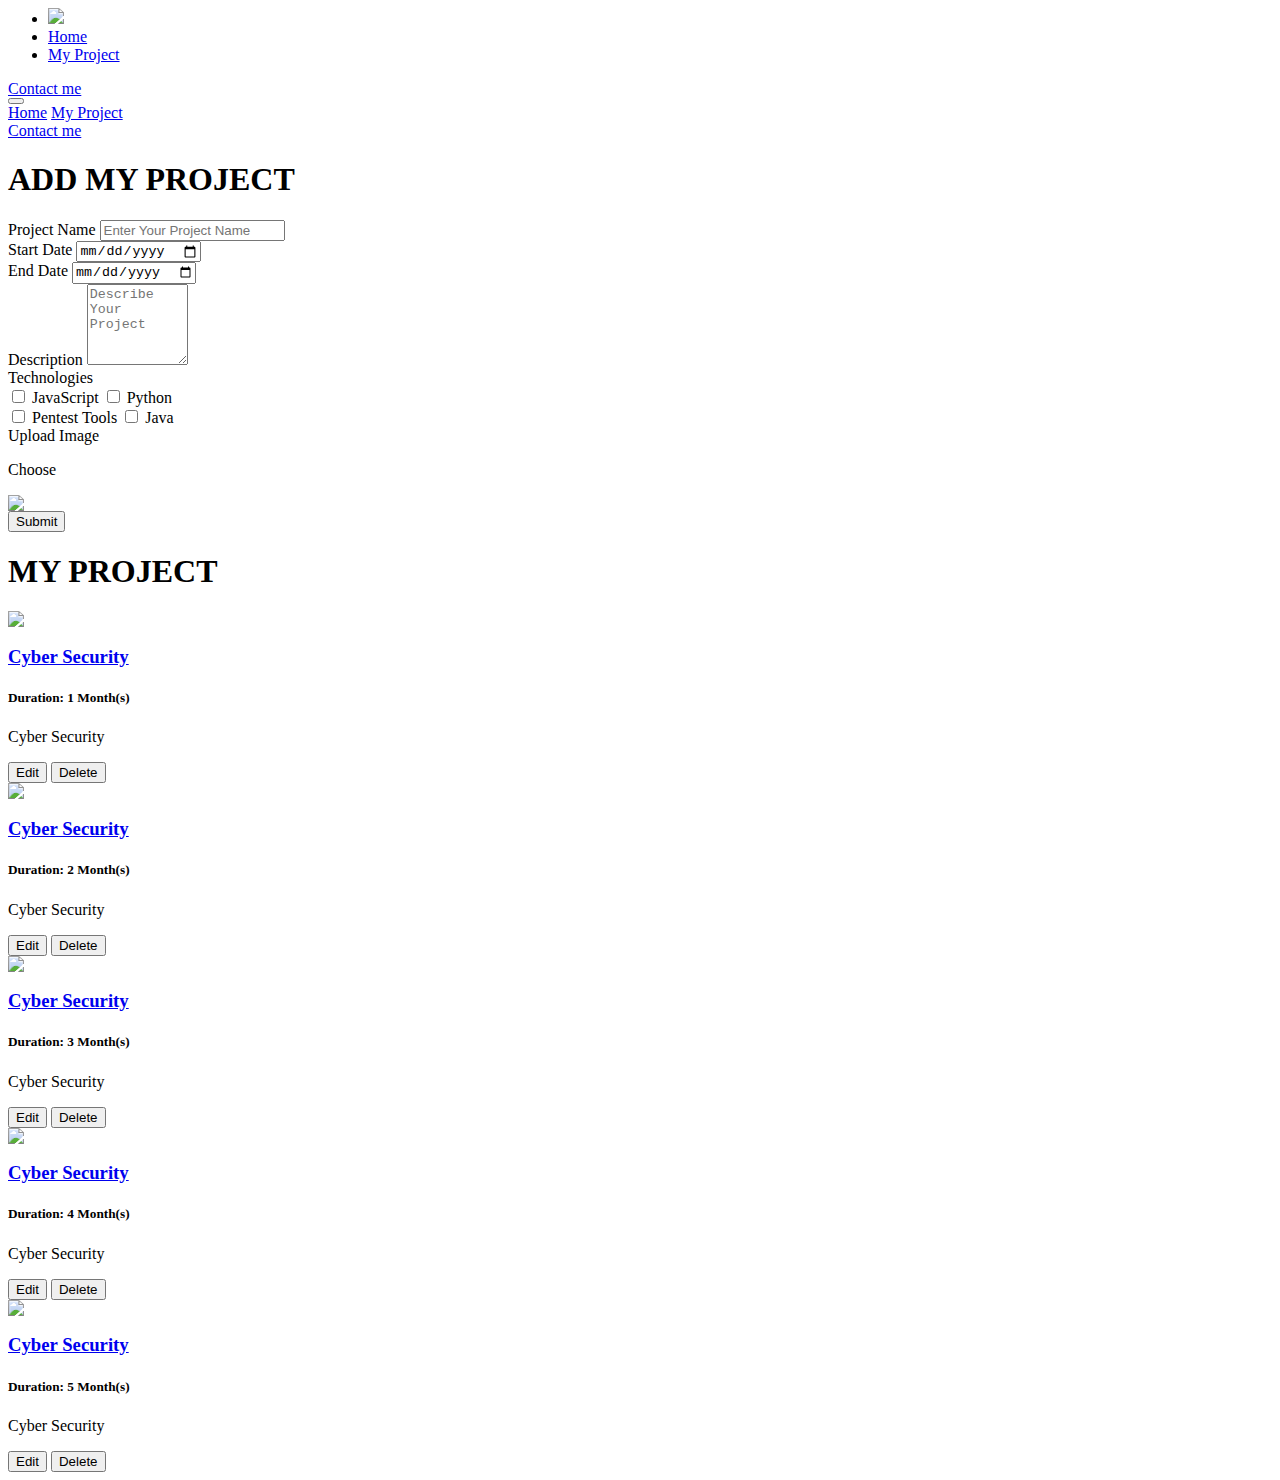
==== myProject.html @ 0f29978f "days-6 responsive web" ====
<html>
    <head>
        <meta name="viewport" content="width=device-width, initial-scale=1">
        <title>My Project</title>
        <link rel="stylesheet" href="style.css">
        <link rel="stylesheet" href="myProject.css">
        <link
            rel="stylesheet"
            href="https://cdnjs.cloudflare.com/ajax/libs/font-awesome/6.4.0/css/all.min.css"
            integrity="sha512-iecdLmaskl7CVkqkXNQ/ZH/XLlvWZOJyj7Yy7tcenmpD1ypASozpmT/E0iPtmFIB46ZmdtAc9eNBvH0H/ZpiBw=="
            crossorigin="anonymous"
            referrerpolicy="no-referrer"/>
            <link rel="stylesheet" href="https://cdnjs.cloudflare.com/ajax/libs/remixicon/3.2.0/remixicon.css">
    </head>
    <body>
        <nav>
            <div class="nav-left">
                <ul>
                    <li>
                        <img src="img/anonym2.png" />
                    </li>
                    <li class="item-collapse">
                        <a href="index.html">Home</a>
                    </li>
                    <li class="item-collapse">
                        <a class="active" href="myProject.html">My Project</a>
                    </li>
                </ul>
            </div>
            <div class="nav-right item-collapse">
                <a href="contact.html">Contact me</a>
            </div>
            <button type="button" class="barsmenu" onclick="openHam()">
                <i class="ri-menu-5-line ri-2x"></i>
            </button>
        </nav>
        
        <div class="hamburger-container" id="hamburger-container">
            <a href="index.html">Home</a>
            <a href="#" class="hamburger-active">My Project</a>
            <div class="hamburger-contact">
                <a href="contact.html">Contact me</a>
            </div>
        </div>

        <div class="projectform">
            <h1>ADD MY PROJECT</h1>
            <form action="" onsubmit="addProject(event)">
                <div>
                    <label for="inputProject">Project Name</label>
                    <input id="inputProject" type="text" placeholder="Enter Your Project Name" required>
                </div>
                <div class="dateForm">
                    <div class="dateInput1">
                        <label for="date1">Start Date</label>
                        <input type="date" id="startdate">
                    </div>
                    <div class="dateInput2">
                        <label for="date2">End Date</label>
                        <input type="date" id="enddate">
                    </div>
                </div>
                <div>
                    <label for="desc">Description</label>
                    <textarea name="desc" id="desc" cols="10" rows="5" placeholder="Describe Your Project" required></textarea>
                </div>

                <div>
                    <label>Technologies</label>
                    <div>
                        <div class="checkboxForm">
                            <input type="checkbox" id="javaScript" value="javaScript">
                            <label for="javaScript">JavaScript</label>
                            <input type="checkbox" id="python" value="python">
                            <label for="python">Python</label>
                        </div>
                        <div class="checkboxForm">
                            <input type="checkbox" id="linux" value="linux">
                            <label for="linux">Pentest Tools</label>
                            <input type="checkbox" id="java" value="java">
                            <label for="java">Java</label>
                        </div>
                    </div>
                </div>
                <div>
                    <label>Upload Image</label>
                    <div class="inputBlogImageGroup">
                        <label for="inputImg">
                            <div class="attachImg" id="attachImg">
                                <div>
                                    <p style="cursor: pointer;">Choose</p>
                                </div>
                                <img src="img/file(1).png" style="cursor: pointer;">
                            </div>
                        </label>
                    </div>
                    <input type="file" id="inputImg" required hidden>
                </div>
                <button type="submit" class="button-submit" onclick="formAlert()">Submit</button>
            </form>
        </div>

        <div class="container-blog">
            <h1>MY PROJECT</h1>
            <div class="container-grid" id="contents">
                <div class="item-grid">
                    <img src="img/nahloh.jpeg">
                    <a href="detailProject.html">
                    <h3>Cyber Security</h3>
                    </a>
                    <h5>Duration: 1 Month(s)</h5>
                    <p>Cyber Security </p>
                    <div class="previewTech">
                        <a href="https://www.javascript.com/" target="_blank">
                            <i class="fa-brands fa-js"></i>
                        </a>

                        <a href="https://www.python.org/" target="_blank">
                        <i class="fa-brands fa-python"></i>
                        </a>

                        <a href="https://www.kali.org/" target="_blank">
                        <i class="fa-brands fa-linux"></i>
                        </a>
                    </div>
                    <div class="itemBtn">
                        <button>Edit</button>
                        <button>Delete</button>
                    </div>
                </div>

                <div class="item-grid">
                    <img src="img/cyber-sec.jpg">
                    <a href="detailProject.html">
                    <h3>Cyber Security</h3>
                    </a>
                    <h5>Duration: 2 Month(s)</h5>
                    <p>Cyber Security </p>
                    <div class="previewTech">
                        <a href="https://www.javascript.com/" target="_blank">
                            <i class="fa-brands fa-js"></i>
                        </a>

                        <a href="https://www.python.org/" target="_blank">
                        <i class="fa-brands fa-python"></i>
                        </a>

                        <a href="https://www.kali.org/" target="_blank">
                        <i class="fa-brands fa-linux"></i>
                        </a>
                    </div>
                    <div class="itemBtn">
                        <button>Edit</button>
                        <button>Delete</button>
                    </div>
                </div>

                <div class="item-grid">
                    <img src="img/cyber-sec.jpg">
                    <a href="detailProject.html">
                    <h3>Cyber Security</h3>
                    </a>
                    <h5>Duration: 3 Month(s)</h5>
                    <p>Cyber Security </p>
                    <div class="previewTech">
                        <a href="https://www.javascript.com/" target="_blank">
                            <i class="fa-brands fa-js"></i>
                        </a>

                        <a href="https://www.python.org/" target="_blank">
                        <i class="fa-brands fa-python"></i>
                        </a>

                        <a href="https://www.kali.org/" target="_blank">
                        <i class="fa-brands fa-linux"></i>
                        </a>
                    </div>
                    <div class="itemBtn">
                        <button>Edit</button>
                        <button>Delete</button>
                    </div>
                </div>

                <div class="item-grid">
                    <img src="img/cyber-sec.jpg">
                    <a href="detailProject.html">
                    <h3>Cyber Security</h3>
                    </a>
                    <h5>Duration: 4 Month(s)</h5>
                    <p>Cyber Security</p>
                    <div class="previewTech">
                        <a href="https://www.javascript.com/" target="_blank">
                            <i class="fa-brands fa-js"></i>
                        </a>

                        <a href="https://www.python.org/" target="_blank">
                        <i class="fa-brands fa-python"></i>
                        </a>

                        <a href="https://www.kali.org/" target="_blank">
                        <i class="fa-brands fa-linux"></i>
                        </a>
                    </div>
                    <div class="itemBtn">
                        <button>Edit</button>
                        <button>Delete</button>
                    </div>
                </div>

                <div class="item-grid">
                    <img src="img/cyber-sec.jpg">
                    <a href="detailProject.html">
                    <h3>Cyber Security</h3>
                    </a>
                    <h5>Duration: 5 Month(s)</h5>
                    <p>Cyber Security </p>
                    <div class="previewTech">
                        <a href="https://www.javascript.com/" target="_blank">
                            <i class="fa-brands fa-js"></i>
                        </a>

                        <a href="https://www.python.org/" target="_blank">
                        <i class="fa-brands fa-python"></i>
                        </a>

                        <a href="https://www.kali.org/" target="_blank">
                        <i class="fa-brands fa-linux"></i>
                        </a>
                    </div>
                    <div class="itemBtn">
                        <button>Edit</button>
                        <button>Delete</button>
                    </div>
                </div>

            </div>
        </div>

        <script src="myProject.js"></script>
        <script src="index.js"></script>

    </body>
</html>
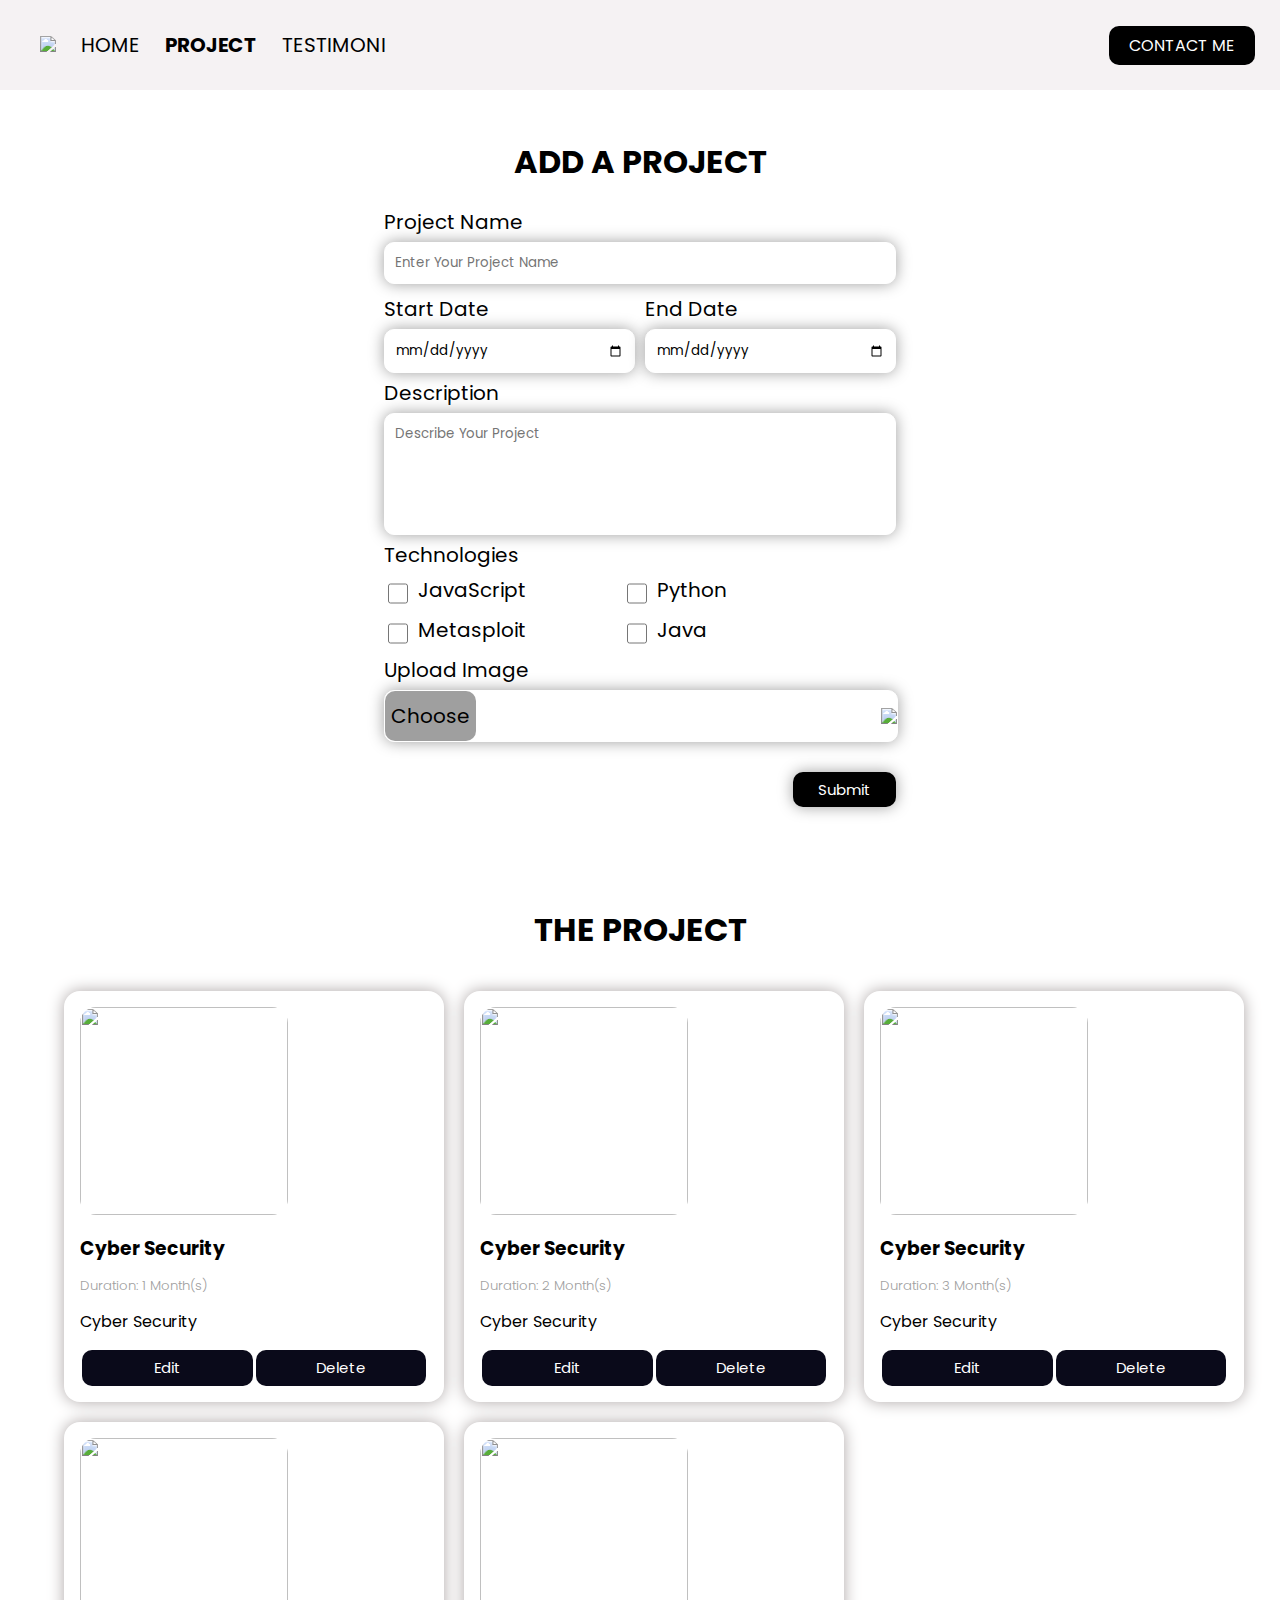
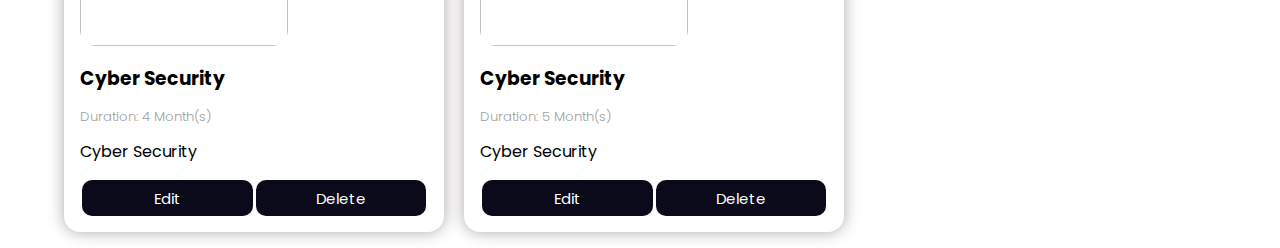
==== commit 65f08efb: "days-7 & 8" ====
--- a/myProject.html
+++ b/myProject.html
@@ -1,9 +1,10 @@
 <html>
     <head>
         <meta name="viewport" content="width=device-width, initial-scale=1">
-        <title>My Project</title>
+        <title>RENDY OKTAVIAN</title>
         <link rel="stylesheet" href="style.css">
         <link rel="stylesheet" href="myProject.css">
+        <link rel="icon" href="img/anonym2.png">
         <link
             rel="stylesheet"
             href="https://cdnjs.cloudflare.com/ajax/libs/font-awesome/6.4.0/css/all.min.css"
@@ -17,18 +18,23 @@
             <div class="nav-left">
                 <ul>
                     <li>
-                        <img src="img/anonym2.png" />
+                        <a href="index.html">
+                            <img src="img/anonym2.png" />
+                        </a>
                     </li>
                     <li class="item-collapse">
-                        <a href="index.html">Home</a>
+                        <a href="index.html">HOME</a>
                     </li>
                     <li class="item-collapse">
-                        <a class="active" href="myProject.html">My Project</a>
+                        <a class="active" href="myProject.html">PROJECT</a>
+                    </li>
+                    <li class="item-collapse">
+                        <a href="testimonials.html">TESTIMONI</a>
                     </li>
                 </ul>
             </div>
             <div class="nav-right item-collapse">
-                <a href="contact.html">Contact me</a>
+                <a href="contact.html">CONTACT ME</a>
             </div>
             <button type="button" class="barsmenu" onclick="openHam()">
                 <i class="ri-menu-5-line ri-2x"></i>
@@ -36,15 +42,16 @@
         </nav>
         
         <div class="hamburger-container" id="hamburger-container">
-            <a href="index.html">Home</a>
-            <a href="#" class="hamburger-active">My Project</a>
+            <a href="index.html">HOME</a>
+            <a href="myProject.html" class="hamburger-active">PROJECT</a>
+            <a href="testimonials.html">TESTIMONI</a>
             <div class="hamburger-contact">
-                <a href="contact.html">Contact me</a>
+                <a href="contact.html">CONTACT ME</a>
             </div>
         </div>
 
         <div class="projectform">
-            <h1>ADD MY PROJECT</h1>
+            <h1>ADD A PROJECT</h1>
             <form action="" onsubmit="addProject(event)">
                 <div>
                     <label for="inputProject">Project Name</label>
@@ -67,7 +74,7 @@
 
                 <div>
                     <label>Technologies</label>
-                    <div>
+                    <div class="iconCheckBox">
                         <div class="checkboxForm">
                             <input type="checkbox" id="javaScript" value="javaScript">
                             <label for="javaScript">JavaScript</label>
@@ -76,7 +83,7 @@
                         </div>
                         <div class="checkboxForm">
                             <input type="checkbox" id="linux" value="linux">
-                            <label for="linux">Pentest Tools</label>
+                            <label for="linux">Metasploit</label>
                             <input type="checkbox" id="java" value="java">
                             <label for="java">Java</label>
                         </div>
@@ -101,7 +108,7 @@
         </div>
 
         <div class="container-blog">
-            <h1>MY PROJECT</h1>
+            <h1>THE PROJECT</h1>
             <div class="container-grid" id="contents">
                 <div class="item-grid">
                     <img src="img/nahloh.jpeg">
--- a/style.css
+++ b/style.css
@@ -0,0 +1,323 @@
+@import url("https://fonts.googleapis.com/css2?family=Poppins&display=swap");
+
+* {
+    text-decoration: none;
+    font-family: "Poppins", sans-serif;
+}
+
+body {
+    /* background-color: #e0e4ea; */
+    margin: 0;
+    padding: 0;
+    background-image: url(img/back-img.jpg);
+    background-repeat: no-repeat;
+    background-size: cover;
+}
+
+nav {
+    background-color: #f5f2f3;
+    display: flex;
+    align-items: center;
+    height: 10%;
+}
+
+nav ul {
+    display: flex;
+    list-style-type: none;
+    align-items: center;
+}
+
+nav ul li {
+    margin-right: 25px;
+    font-size: 20px;
+}
+
+nav ul li a {
+    color: black;
+}
+
+nav ul li a:hover {
+    color: salmon;
+}
+
+nav ul li .active {
+    font-weight: bold;
+}
+
+.nav-left {
+    flex: 50%;
+}
+
+.nav-left ul li img{
+    cursor: pointer;
+}
+
+.nav-left ul li a img:hover{
+    transform: scale(1.1);
+    transition: ease-in-out;
+}
+
+.nav-right {
+    flex: 50%;
+    text-align: end;
+    margin-right: 25px;
+}
+
+.nav-right a {
+    padding: 8px 20px;
+    background-color: black;
+    color: white;
+    border-radius: 10px;
+}
+
+.nav-right a:hover {
+    background-color: salmon;
+}
+
+.barsmenu {
+    background-color: transparent; 
+    border: none; 
+    cursor: pointer;
+    display: none;
+    margin-right: 0.5em;
+    font-size: 1.1em;
+}
+
+.barsmenu:hover{
+    color: salmon;
+}
+
+.hamburger-container {
+    display: flex; 
+    list-style-type: none;
+    flex-direction: column;
+    background-color: #9a9a9a;
+    display: none;
+    padding-bottom: 0.5em;
+}
+
+.hamburger-container a {
+    text-decoration: none;
+    color: #fff;
+    display: flex;
+    align-items: center;
+    justify-content: center;
+    padding: 0.55em;
+}
+
+.hamburger-container a:hover {
+    color: salmon;
+}
+
+.hamburger-active {
+    font-weight: 700;
+}
+
+.hamburger-contact {
+    margin-left: auto;
+    margin-right: auto;
+    background-color: black;
+    justify-content: center;
+    align-items: center;
+    width: 8em;
+    height: 2.3em;
+    border-radius: 10px;
+}
+
+.hamburger-contact a {
+    padding: 0.4em;
+}
+
+
+.container {
+    display: flex;
+    margin: 5%;
+    border-radius: 7px;
+    background-color: white;
+    box-shadow: 0 0 15px#565656;
+    justify-content:center;
+}
+
+.container-left {
+    flex: 1;
+    text-align: justify;
+}
+
+
+.contact-button {
+    background-color: black;
+    color: white;
+    border-radius: 20px;
+    padding: 8px 23px;
+    font-size: 15px;
+    cursor: pointer;
+    border: none;
+}
+
+.contact-button:hover {
+    background-color: salmon;
+}
+
+.contact {
+    margin: 30px 0;
+    display: flex;
+    width: 90%; 
+    align-items: center;
+    /* justify-content: center; */
+    font-size: 0.8rem;
+    font-weight: 400;
+}
+
+.contact2 {
+    display: flex;
+    margin-right: 2em;
+}
+
+.contact2 h2{
+    font-size: 20px;
+}
+
+.contact2 a:hover{
+    color: salmon;
+}
+
+#myproject a:hover{
+    color: salmon;
+}
+
+a {
+    color: black;
+}
+
+.downloadimg {
+    height: 30;
+    margin-top: 17px;
+    gap:10px;
+}
+
+.container-right {
+    flex: 1;
+}
+
+.card {
+    width: fit-content;
+    margin: 20% auto;
+    box-shadow: 0 0 15px #565656;
+    border-radius: 10px;
+    text-align: center;
+    padding-bottom: 3px;
+    line-height: 0.3em;
+}
+
+.card img {
+    width: 20em;
+    height: 23em;
+    object-fit: cover;
+    border-radius: 10px 10px 0 0;
+}
+
+.card:hover {
+    transform: scale(1.1);
+    transition: ease-in-out;
+    
+}
+
+.indexSection {
+    display: flex;
+    width: 80%;
+    align-items: center;
+}
+
+.sosmed {
+    text-align: start;
+}
+
+.sosmed i {
+    font-size: 3rem;
+    margin-right: 0.3rem;
+    margin-left: 0.3rem;
+    color: black;
+}
+
+.sosmed i:hover{
+    color: salmon;
+}
+
+
+@media only screen and (max-width: 768px) {
+    .indexSection {
+        width: 90%; 
+        flex-direction: column;
+        padding: 1em 1em;
+    }
+
+    .contact{
+        margin: 30px 30px;
+        display: flex;
+        width: 90%;
+        align-items: center;
+        justify-content: center;
+    }
+
+    .container-left {
+        width: 100%;
+        flex: 1;
+    }
+
+    .container-left p,h1{
+        text-align: center;
+    }
+
+    .container-right img {
+        width: 13em;
+        height: 14em;
+        
+    }
+
+    .sosmed{
+        text-align: center;
+    }
+
+    /* .contactform{
+        width: 85%;
+    } */
+
+    .contactform { 
+        margin: 1em auto;
+        width: 40%;
+        padding-bottom: 3em;
+    }
+
+}
+
+@media only screen and (max-width: 550px) {
+    .item-collapse {
+        display: none;
+    }
+
+    .barsmenu {
+        display: block; 
+    }
+
+    /* .contactform {
+        width: 85%;
+    } */
+
+    .contactform { 
+        margin: 1em auto;
+        width: 40%;
+        padding-bottom: 3em;
+    }
+
+    .sosmed{
+        text-align: center;
+    }
+
+    .contact{
+        margin: 30px 30px;
+        display: flex;
+        width: 90%;
+        align-items: center;
+        justify-content: center;
+    }
+}--- a/myProject.css
+++ b/myProject.css
@@ -0,0 +1,250 @@
+label{
+    font-size: 20px;
+    margin-bottom: 5px;
+}
+
+.projectform {
+    margin: 3em auto;
+    width: 40%;
+    padding-bottom: 3em;
+}
+
+.projectform h1 {
+    text-align: center;
+}
+
+.projectform form div {
+    margin-top: 5px;
+}
+
+.dateForm {
+    display: flex;
+    justify-content: center;
+
+}
+
+.dateInput1 {
+    flex: 1;
+    padding-right: 5px;
+} 
+
+.dateInput2 {
+    flex: 1;
+    padding-left: 5px;
+}
+
+input,
+select,
+textarea {
+    background-color: #ffffff;
+    width: 100%;
+    padding: 10px;
+    margin-top: 5px;
+    border-radius: 10px;
+    border: 1px solid #ffffff;
+    box-shadow: 0 0 15px #9f9f9f;
+    resize: none;
+}
+
+.button-submit {
+    background-color: rgb(0, 0, 0);
+    color: white;
+    padding: 6px 25px;
+    border: none;
+    border-radius: 10px;
+    float: right;
+    font-size: 15px;
+    cursor: pointer;
+    box-shadow: 0 0 15px #9f9f9f;
+    margin-top: 20px;
+}
+
+.button-submit:hover{
+    background-color: salmon;
+}
+
+.checkboxForm {
+    all: revert; 
+    display:flex ;
+}
+
+.checkboxForm input {
+    width: 20px;
+    box-shadow: none;
+    margin-right: 5px;
+}
+
+.checkboxForm label:hover{
+    color: salmon;
+}
+
+.checkboxForm label {
+    cursor : pointer;
+    margin-left: 5px;
+    margin-right: 19%;
+}
+
+
+.attachImg{
+    display: flex;
+    justify-content: space-between;
+    align-items: center;
+    background-color: #ffffff;
+    width: 100%;
+    height: 50px;
+    margin-top: 5px;
+    margin-bottom: 10px;
+    border-radius: 10px;
+    border: 1px solid #ffffff;
+    box-shadow: 0 0 15px #9f9f9f;
+}
+
+.attachImg div{
+    display: flex;
+    justify-content: center;
+    align-items:center ;
+    background-color: #9f9f9f;
+    height: 50;
+    width:fit-content;
+    margin-bottom: 5px;
+    border-radius: 10px;
+    padding-left: 0.3em;
+    padding-right: 0.3em;
+}
+
+.container-blog {
+    width: 100%;
+    text-align: center;
+    padding-top: 30px;
+}
+
+.container-blog h3:hover{
+    color: salmon;
+}
+
+.container-grid {
+    display: grid;
+    grid-template-columns: 33% 33% 33%;
+    padding: 1em 4em;
+    gap: 20px;
+}
+
+.item-grid {
+    /* margin: 2em 2em; */
+    padding: 1em;
+    text-align: justify;
+    border-radius: 1em;
+    box-shadow: 0 0 1em #ada6a6;
+    background-color: #ffff;
+}
+
+.item-grid:hover{
+    transform: scale(1.2);
+    transition: .3s ease-in-out;
+}
+
+
+.item-grid h5 {
+    line-height: 0.1em;
+    /* padding-bottom: 0.4em; */
+    font-weight: 300;
+    color: #9f9f9f;
+}
+
+.item-grid img {
+    margin-left: auto;
+    margin-right: auto;
+    object-fit: cover;
+    /* width: 22em;  */
+    height: 13em;
+    border-radius: 1em;
+}
+
+.item-grid i:hover{
+    color: salmon;
+}
+
+.previewTech {
+    font-size: 2em;
+    letter-spacing: 2%;
+}
+
+.itemBtn {
+    bottom: 0;
+    margin-top: 0.51em;
+    display: flex;
+    justify-content: center;
+}
+
+.itemBtn button{
+    cursor: pointer;
+    width: 49%;
+    height: 2.4em;
+    border-radius: 10px;
+    color: white;
+    background-color: #0a0a1a;
+    font-size: 15;
+    margin: 0 0.1em;
+    border: none;
+}
+
+.itemBtn button:hover{
+    background-color: salmon;
+}
+
+@media only screen and (max-width: 768px) {
+    .projectform {
+        width: 80%;
+    }
+
+    .container-grid {
+        display: grid;
+        grid-template-columns: 50% 50%;
+        padding: 0 1em;
+        
+    }
+
+    .item-grid {
+        width:min-content;
+        margin: 1em auto;
+        padding: 1em;
+        text-align: justify; 
+    }
+
+    .item-grid p {
+        font-size: 12;
+        line-height: 1.4em;
+    }
+
+    .item-grid h5 {
+        padding-bottom: 0;
+    }
+
+    .item-grid h3 {
+        font-size: smaller;
+        line-height: 1px;
+    }
+
+    .item-grid img {
+        margin-left: auto;
+        margin-right: auto;
+        object-fit: cover;
+        width: 18em;  
+        height: 11em;
+        border-radius: 1em;
+    }
+
+    .item-grid i:hover{
+        color: salmon;
+    }
+
+}
+
+@media only screen and (max-width: 550px) {
+    .container-grid {
+        display: grid;
+        grid-template-columns: 100%;
+        padding: 0 0;
+    }
+
+}